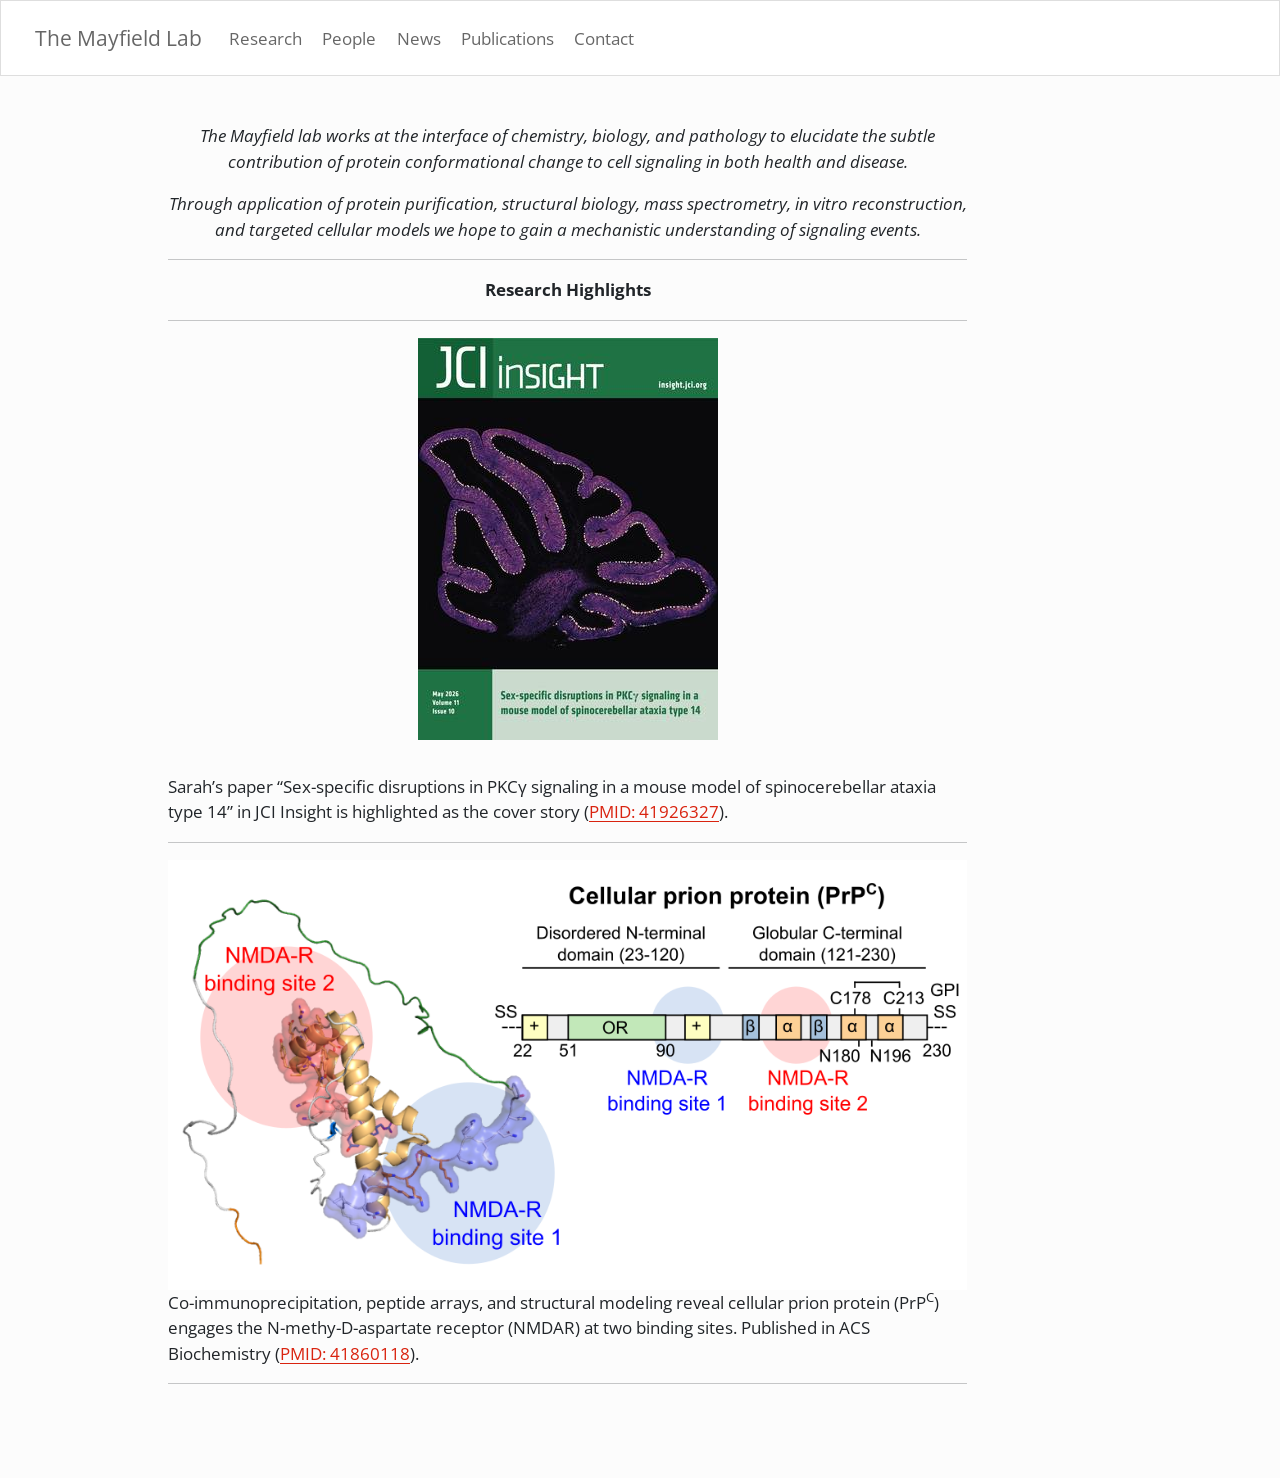
==== index.html @ 455979cc "Add files via upload" ====
<!DOCTYPE html>
<html xmlns="http://www.w3.org/1999/xhtml" lang="en" xml:lang="en"><head>

<meta charset="utf-8">
<meta name="generator" content="quarto-1.8.25">

<meta name="viewport" content="width=device-width, initial-scale=1.0, user-scalable=yes">


<title>The Mayfield Lab</title>
<style>
code{white-space: pre-wrap;}
span.smallcaps{font-variant: small-caps;}
div.columns{display: flex; gap: min(4vw, 1.5em);}
div.column{flex: auto; overflow-x: auto;}
div.hanging-indent{margin-left: 1.5em; text-indent: -1.5em;}
ul.task-list{list-style: none;}
ul.task-list li input[type="checkbox"] {
  width: 0.8em;
  margin: 0 0.8em 0.2em -1em; /* quarto-specific, see https://github.com/quarto-dev/quarto-cli/issues/4556 */ 
  vertical-align: middle;
}
</style>


<script src="site_libs/quarto-nav/quarto-nav.js"></script>
<script src="site_libs/quarto-nav/headroom.min.js"></script>
<script src="site_libs/clipboard/clipboard.min.js"></script>
<script src="site_libs/quarto-search/autocomplete.umd.js"></script>
<script src="site_libs/quarto-search/fuse.min.js"></script>
<script src="site_libs/quarto-search/quarto-search.js"></script>
<meta name="quarto:offset" content="./">
<script src="site_libs/quarto-html/quarto.js" type="module"></script>
<script src="site_libs/quarto-html/tabsets/tabsets.js" type="module"></script>
<script src="site_libs/quarto-html/axe/axe-check.js" type="module"></script>
<script src="site_libs/quarto-html/popper.min.js"></script>
<script src="site_libs/quarto-html/tippy.umd.min.js"></script>
<script src="site_libs/quarto-html/anchor.min.js"></script>
<link href="site_libs/quarto-html/tippy.css" rel="stylesheet">
<link href="site_libs/quarto-html/quarto-syntax-highlighting-7b89279ff1a6dce999919e0e67d4d9ec.css" rel="stylesheet" id="quarto-text-highlighting-styles">
<script src="site_libs/bootstrap/bootstrap.min.js"></script>
<link href="site_libs/bootstrap/bootstrap-icons.css" rel="stylesheet">
<link href="site_libs/bootstrap/bootstrap-56ce59c3fcb2b14b795df6d7beceb2f2.min.css" rel="stylesheet" append-hash="true" id="quarto-bootstrap" data-mode="light">
<script id="quarto-search-options" type="application/json">{
  "location": "navbar",
  "copy-button": false,
  "collapse-after": 3,
  "panel-placement": "end",
  "type": "overlay",
  "limit": 50,
  "keyboard-shortcut": [
    "f",
    "/",
    "s"
  ],
  "show-item-context": false,
  "language": {
    "search-no-results-text": "No results",
    "search-matching-documents-text": "matching documents",
    "search-copy-link-title": "Copy link to search",
    "search-hide-matches-text": "Hide additional matches",
    "search-more-match-text": "more match in this document",
    "search-more-matches-text": "more matches in this document",
    "search-clear-button-title": "Clear",
    "search-text-placeholder": "",
    "search-detached-cancel-button-title": "Cancel",
    "search-submit-button-title": "Submit",
    "search-label": "Search"
  }
}</script>


<link rel="stylesheet" href="styles.css">
</head>

<body class="nav-fixed quarto-light">

<div id="quarto-search-results"></div>
  <header id="quarto-header" class="headroom fixed-top">
    <nav class="navbar navbar-expand-lg " data-bs-theme="dark">
      <div class="navbar-container container-fluid">
      <div class="navbar-brand-container mx-auto">
    <a href="./index.html" class="navbar-brand navbar-brand-logo">
    </a>
    <a class="navbar-brand" href="./index.html">
    <span class="navbar-title">The Mayfield Lab</span>
    </a>
  </div>
            <div id="quarto-search" class="" title="Search"></div>
          <button class="navbar-toggler" type="button" data-bs-toggle="collapse" data-bs-target="#navbarCollapse" aria-controls="navbarCollapse" role="menu" aria-expanded="false" aria-label="Toggle navigation" onclick="if (window.quartoToggleHeadroom) { window.quartoToggleHeadroom(); }">
  <span class="navbar-toggler-icon"></span>
</button>
          <div class="collapse navbar-collapse" id="navbarCollapse">
            <ul class="navbar-nav navbar-nav-scroll me-auto">
  <li class="nav-item">
    <a class="nav-link" href="./research.html"> 
<span class="menu-text">Research</span></a>
  </li>  
  <li class="nav-item">
    <a class="nav-link" href="./people.html"> 
<span class="menu-text">People</span></a>
  </li>  
  <li class="nav-item">
    <a class="nav-link" href="./news.html"> 
<span class="menu-text">News</span></a>
  </li>  
  <li class="nav-item">
    <a class="nav-link" href="./publications.html"> 
<span class="menu-text">Publications</span></a>
  </li>  
  <li class="nav-item">
    <a class="nav-link" href="./contact.html"> 
<span class="menu-text">Contact</span></a>
  </li>  
</ul>
          </div> <!-- /navcollapse -->
            <div class="quarto-navbar-tools">
</div>
      </div> <!-- /container-fluid -->
    </nav>
</header>
<!-- content -->
<div id="quarto-content" class="quarto-container page-columns page-rows-contents page-layout-article page-navbar">
<!-- sidebar -->
<!-- margin-sidebar -->
    <div id="quarto-margin-sidebar" class="sidebar margin-sidebar zindex-bottom">
        
    </div>
<!-- main -->
<main class="content" id="quarto-document-content"><header id="title-block-header" class="quarto-title-block"></header>




<center>
<p><em>The Mayfield lab works at the interface of chemistry, biology, and pathology to elucidate the subtle contribution of protein conformational change to cell signaling in both health and disease.</em></p>
<p><em>Through application of protein purification, structural biology, mass spectrometry, in vitro reconstruction, and targeted cellular models we hope to gain a mechanistic understanding of signaling events.</em></p>
</center>
<hr>
<center>
<strong>Research Highlights</strong>
</center>
<hr>
<div class="quarto-figure quarto-figure-center">
<figure class="figure">
<p><a href="https://insight.jci.org/articles/view/192155"><img src="images/wolfe_JCI_insights_2026/JCI_insights_cover_2026.jpg" class="img-fluid quarto-figure quarto-figure-center figure-img" alt="Image of the JCI Insights cover highlighting Sarah's paper."></a></p>
</figure>
</div>
<p>Sarah’s paper “Sex-specific disruptions in PKCγ signaling in a mouse model of spinocerebellar ataxia type 14” in JCI Insight is highlighted as the cover story (<a href="https://pubmed.ncbi.nlm.nih.gov/41926327/">PMID: 41926327</a>).</p>
<hr>
<p><img src="images/mayfield_acs_biochemistry_2026/TOC_graphic.png" class="img-fluid" alt="Table of contents graphic showing the two NMDAR binding sites along PrP^C^"> Co-immunoprecipitation, peptide arrays, and structural modeling reveal cellular prion protein (PrP<sup>C</sup>) engages the N-methy-D-aspartate receptor (NMDAR) at two binding sites. Published in ACS Biochemistry (<a href="https://pubmed.ncbi.nlm.nih.gov/41860118/">PMID: 41860118</a>).</p>
<hr>



</main> <!-- /main -->
<script id="quarto-html-after-body" type="application/javascript">
  window.document.addEventListener("DOMContentLoaded", function (event) {
    const icon = "";
    const anchorJS = new window.AnchorJS();
    anchorJS.options = {
      placement: 'right',
      icon: icon
    };
    anchorJS.add('.anchored');
    const isCodeAnnotation = (el) => {
      for (const clz of el.classList) {
        if (clz.startsWith('code-annotation-')) {                     
          return true;
        }
      }
      return false;
    }
    const onCopySuccess = function(e) {
      // button target
      const button = e.trigger;
      // don't keep focus
      button.blur();
      // flash "checked"
      button.classList.add('code-copy-button-checked');
      var currentTitle = button.getAttribute("title");
      button.setAttribute("title", "Copied!");
      let tooltip;
      if (window.bootstrap) {
        button.setAttribute("data-bs-toggle", "tooltip");
        button.setAttribute("data-bs-placement", "left");
        button.setAttribute("data-bs-title", "Copied!");
        tooltip = new bootstrap.Tooltip(button, 
          { trigger: "manual", 
            customClass: "code-copy-button-tooltip",
            offset: [0, -8]});
        tooltip.show();    
      }
      setTimeout(function() {
        if (tooltip) {
          tooltip.hide();
          button.removeAttribute("data-bs-title");
          button.removeAttribute("data-bs-toggle");
          button.removeAttribute("data-bs-placement");
        }
        button.setAttribute("title", currentTitle);
        button.classList.remove('code-copy-button-checked');
      }, 1000);
      // clear code selection
      e.clearSelection();
    }
    const getTextToCopy = function(trigger) {
      const outerScaffold = trigger.parentElement.cloneNode(true);
      const codeEl = outerScaffold.querySelector('code');
      for (const childEl of codeEl.children) {
        if (isCodeAnnotation(childEl)) {
          childEl.remove();
        }
      }
      return codeEl.innerText;
    }
    const clipboard = new window.ClipboardJS('.code-copy-button:not([data-in-quarto-modal])', {
      text: getTextToCopy
    });
    clipboard.on('success', onCopySuccess);
    if (window.document.getElementById('quarto-embedded-source-code-modal')) {
      const clipboardModal = new window.ClipboardJS('.code-copy-button[data-in-quarto-modal]', {
        text: getTextToCopy,
        container: window.document.getElementById('quarto-embedded-source-code-modal')
      });
      clipboardModal.on('success', onCopySuccess);
    }
      var localhostRegex = new RegExp(/^(?:http|https):\/\/localhost\:?[0-9]*\//);
      var mailtoRegex = new RegExp(/^mailto:/);
        var filterRegex = new RegExp('/' + window.location.host + '/');
      var isInternal = (href) => {
          return filterRegex.test(href) || localhostRegex.test(href) || mailtoRegex.test(href);
      }
      // Inspect non-navigation links and adorn them if external
     var links = window.document.querySelectorAll('a[href]:not(.nav-link):not(.navbar-brand):not(.toc-action):not(.sidebar-link):not(.sidebar-item-toggle):not(.pagination-link):not(.no-external):not([aria-hidden]):not(.dropdown-item):not(.quarto-navigation-tool):not(.about-link)');
      for (var i=0; i<links.length; i++) {
        const link = links[i];
        if (!isInternal(link.href)) {
          // undo the damage that might have been done by quarto-nav.js in the case of
          // links that we want to consider external
          if (link.dataset.originalHref !== undefined) {
            link.href = link.dataset.originalHref;
          }
        }
      }
    function tippyHover(el, contentFn, onTriggerFn, onUntriggerFn) {
      const config = {
        allowHTML: true,
        maxWidth: 500,
        delay: 100,
        arrow: false,
        appendTo: function(el) {
            return el.parentElement;
        },
        interactive: true,
        interactiveBorder: 10,
        theme: 'quarto',
        placement: 'bottom-start',
      };
      if (contentFn) {
        config.content = contentFn;
      }
      if (onTriggerFn) {
        config.onTrigger = onTriggerFn;
      }
      if (onUntriggerFn) {
        config.onUntrigger = onUntriggerFn;
      }
      window.tippy(el, config); 
    }
    const noterefs = window.document.querySelectorAll('a[role="doc-noteref"]');
    for (var i=0; i<noterefs.length; i++) {
      const ref = noterefs[i];
      tippyHover(ref, function() {
        // use id or data attribute instead here
        let href = ref.getAttribute('data-footnote-href') || ref.getAttribute('href');
        try { href = new URL(href).hash; } catch {}
        const id = href.replace(/^#\/?/, "");
        const note = window.document.getElementById(id);
        if (note) {
          return note.innerHTML;
        } else {
          return "";
        }
      });
    }
    const xrefs = window.document.querySelectorAll('a.quarto-xref');
    const processXRef = (id, note) => {
      // Strip column container classes
      const stripColumnClz = (el) => {
        el.classList.remove("page-full", "page-columns");
        if (el.children) {
          for (const child of el.children) {
            stripColumnClz(child);
          }
        }
      }
      stripColumnClz(note)
      if (id === null || id.startsWith('sec-')) {
        // Special case sections, only their first couple elements
        const container = document.createElement("div");
        if (note.children && note.children.length > 2) {
          container.appendChild(note.children[0].cloneNode(true));
          for (let i = 1; i < note.children.length; i++) {
            const child = note.children[i];
            if (child.tagName === "P" && child.innerText === "") {
              continue;
            } else {
              container.appendChild(child.cloneNode(true));
              break;
            }
          }
          if (window.Quarto?.typesetMath) {
            window.Quarto.typesetMath(container);
          }
          return container.innerHTML
        } else {
          if (window.Quarto?.typesetMath) {
            window.Quarto.typesetMath(note);
          }
          return note.innerHTML;
        }
      } else {
        // Remove any anchor links if they are present
        const anchorLink = note.querySelector('a.anchorjs-link');
        if (anchorLink) {
          anchorLink.remove();
        }
        if (window.Quarto?.typesetMath) {
          window.Quarto.typesetMath(note);
        }
        if (note.classList.contains("callout")) {
          return note.outerHTML;
        } else {
          return note.innerHTML;
        }
      }
    }
    for (var i=0; i<xrefs.length; i++) {
      const xref = xrefs[i];
      tippyHover(xref, undefined, function(instance) {
        instance.disable();
        let url = xref.getAttribute('href');
        let hash = undefined; 
        if (url.startsWith('#')) {
          hash = url;
        } else {
          try { hash = new URL(url).hash; } catch {}
        }
        if (hash) {
          const id = hash.replace(/^#\/?/, "");
          const note = window.document.getElementById(id);
          if (note !== null) {
            try {
              const html = processXRef(id, note.cloneNode(true));
              instance.setContent(html);
            } finally {
              instance.enable();
              instance.show();
            }
          } else {
            // See if we can fetch this
            fetch(url.split('#')[0])
            .then(res => res.text())
            .then(html => {
              const parser = new DOMParser();
              const htmlDoc = parser.parseFromString(html, "text/html");
              const note = htmlDoc.getElementById(id);
              if (note !== null) {
                const html = processXRef(id, note);
                instance.setContent(html);
              } 
            }).finally(() => {
              instance.enable();
              instance.show();
            });
          }
        } else {
          // See if we can fetch a full url (with no hash to target)
          // This is a special case and we should probably do some content thinning / targeting
          fetch(url)
          .then(res => res.text())
          .then(html => {
            const parser = new DOMParser();
            const htmlDoc = parser.parseFromString(html, "text/html");
            const note = htmlDoc.querySelector('main.content');
            if (note !== null) {
              // This should only happen for chapter cross references
              // (since there is no id in the URL)
              // remove the first header
              if (note.children.length > 0 && note.children[0].tagName === "HEADER") {
                note.children[0].remove();
              }
              const html = processXRef(null, note);
              instance.setContent(html);
            } 
          }).finally(() => {
            instance.enable();
            instance.show();
          });
        }
      }, function(instance) {
      });
    }
        let selectedAnnoteEl;
        const selectorForAnnotation = ( cell, annotation) => {
          let cellAttr = 'data-code-cell="' + cell + '"';
          let lineAttr = 'data-code-annotation="' +  annotation + '"';
          const selector = 'span[' + cellAttr + '][' + lineAttr + ']';
          return selector;
        }
        const selectCodeLines = (annoteEl) => {
          const doc = window.document;
          const targetCell = annoteEl.getAttribute("data-target-cell");
          const targetAnnotation = annoteEl.getAttribute("data-target-annotation");
          const annoteSpan = window.document.querySelector(selectorForAnnotation(targetCell, targetAnnotation));
          const lines = annoteSpan.getAttribute("data-code-lines").split(",");
          const lineIds = lines.map((line) => {
            return targetCell + "-" + line;
          })
          let top = null;
          let height = null;
          let parent = null;
          if (lineIds.length > 0) {
              //compute the position of the single el (top and bottom and make a div)
              const el = window.document.getElementById(lineIds[0]);
              top = el.offsetTop;
              height = el.offsetHeight;
              parent = el.parentElement.parentElement;
            if (lineIds.length > 1) {
              const lastEl = window.document.getElementById(lineIds[lineIds.length - 1]);
              const bottom = lastEl.offsetTop + lastEl.offsetHeight;
              height = bottom - top;
            }
            if (top !== null && height !== null && parent !== null) {
              // cook up a div (if necessary) and position it 
              let div = window.document.getElementById("code-annotation-line-highlight");
              if (div === null) {
                div = window.document.createElement("div");
                div.setAttribute("id", "code-annotation-line-highlight");
                div.style.position = 'absolute';
                parent.appendChild(div);
              }
              div.style.top = top - 2 + "px";
              div.style.height = height + 4 + "px";
              div.style.left = 0;
              let gutterDiv = window.document.getElementById("code-annotation-line-highlight-gutter");
              if (gutterDiv === null) {
                gutterDiv = window.document.createElement("div");
                gutterDiv.setAttribute("id", "code-annotation-line-highlight-gutter");
                gutterDiv.style.position = 'absolute';
                const codeCell = window.document.getElementById(targetCell);
                const gutter = codeCell.querySelector('.code-annotation-gutter');
                gutter.appendChild(gutterDiv);
              }
              gutterDiv.style.top = top - 2 + "px";
              gutterDiv.style.height = height + 4 + "px";
            }
            selectedAnnoteEl = annoteEl;
          }
        };
        const unselectCodeLines = () => {
          const elementsIds = ["code-annotation-line-highlight", "code-annotation-line-highlight-gutter"];
          elementsIds.forEach((elId) => {
            const div = window.document.getElementById(elId);
            if (div) {
              div.remove();
            }
          });
          selectedAnnoteEl = undefined;
        };
          // Handle positioning of the toggle
      window.addEventListener(
        "resize",
        throttle(() => {
          elRect = undefined;
          if (selectedAnnoteEl) {
            selectCodeLines(selectedAnnoteEl);
          }
        }, 10)
      );
      function throttle(fn, ms) {
      let throttle = false;
      let timer;
        return (...args) => {
          if(!throttle) { // first call gets through
              fn.apply(this, args);
              throttle = true;
          } else { // all the others get throttled
              if(timer) clearTimeout(timer); // cancel #2
              timer = setTimeout(() => {
                fn.apply(this, args);
                timer = throttle = false;
              }, ms);
          }
        };
      }
        // Attach click handler to the DT
        const annoteDls = window.document.querySelectorAll('dt[data-target-cell]');
        for (const annoteDlNode of annoteDls) {
          annoteDlNode.addEventListener('click', (event) => {
            const clickedEl = event.target;
            if (clickedEl !== selectedAnnoteEl) {
              unselectCodeLines();
              const activeEl = window.document.querySelector('dt[data-target-cell].code-annotation-active');
              if (activeEl) {
                activeEl.classList.remove('code-annotation-active');
              }
              selectCodeLines(clickedEl);
              clickedEl.classList.add('code-annotation-active');
            } else {
              // Unselect the line
              unselectCodeLines();
              clickedEl.classList.remove('code-annotation-active');
            }
          });
        }
    const findCites = (el) => {
      const parentEl = el.parentElement;
      if (parentEl) {
        const cites = parentEl.dataset.cites;
        if (cites) {
          return {
            el,
            cites: cites.split(' ')
          };
        } else {
          return findCites(el.parentElement)
        }
      } else {
        return undefined;
      }
    };
    var bibliorefs = window.document.querySelectorAll('a[role="doc-biblioref"]');
    for (var i=0; i<bibliorefs.length; i++) {
      const ref = bibliorefs[i];
      const citeInfo = findCites(ref);
      if (citeInfo) {
        tippyHover(citeInfo.el, function() {
          var popup = window.document.createElement('div');
          citeInfo.cites.forEach(function(cite) {
            var citeDiv = window.document.createElement('div');
            citeDiv.classList.add('hanging-indent');
            citeDiv.classList.add('csl-entry');
            var biblioDiv = window.document.getElementById('ref-' + cite);
            if (biblioDiv) {
              citeDiv.innerHTML = biblioDiv.innerHTML;
            }
            popup.appendChild(citeDiv);
          });
          return popup.innerHTML;
        });
      }
    }
  });
  </script>
</div> <!-- /content -->




</body></html>
---- site_libs/quarto-html/tippy.css ----
.tippy-box[data-animation=fade][data-state=hidden]{opacity:0}[data-tippy-root]{max-width:calc(100vw - 10px)}.tippy-box{position:relative;background-color:#333;color:#fff;border-radius:4px;font-size:14px;line-height:1.4;white-space:normal;outline:0;transition-property:transform,visibility,opacity}.tippy-box[data-placement^=top]>.tippy-arrow{bottom:0}.tippy-box[data-placement^=top]>.tippy-arrow:before{bottom:-7px;left:0;border-width:8px 8px 0;border-top-color:initial;transform-origin:center top}.tippy-box[data-placement^=bottom]>.tippy-arrow{top:0}.tippy-box[data-placement^=bottom]>.tippy-arrow:before{top:-7px;left:0;border-width:0 8px 8px;border-bottom-color:initial;transform-origin:center bottom}.tippy-box[data-placement^=left]>.tippy-arrow{right:0}.tippy-box[data-placement^=left]>.tippy-arrow:before{border-width:8px 0 8px 8px;border-left-color:initial;right:-7px;transform-origin:center left}.tippy-box[data-placement^=right]>.tippy-arrow{left:0}.tippy-box[data-placement^=right]>.tippy-arrow:before{left:-7px;border-width:8px 8px 8px 0;border-right-color:initial;transform-origin:center right}.tippy-box[data-inertia][data-state=visible]{transition-timing-function:cubic-bezier(.54,1.5,.38,1.11)}.tippy-arrow{width:16px;height:16px;color:#333}.tippy-arrow:before{content:"";position:absolute;border-color:transparent;border-style:solid}.tippy-content{position:relative;padding:5px 9px;z-index:1}
---- styles.css ----
/* css styles */
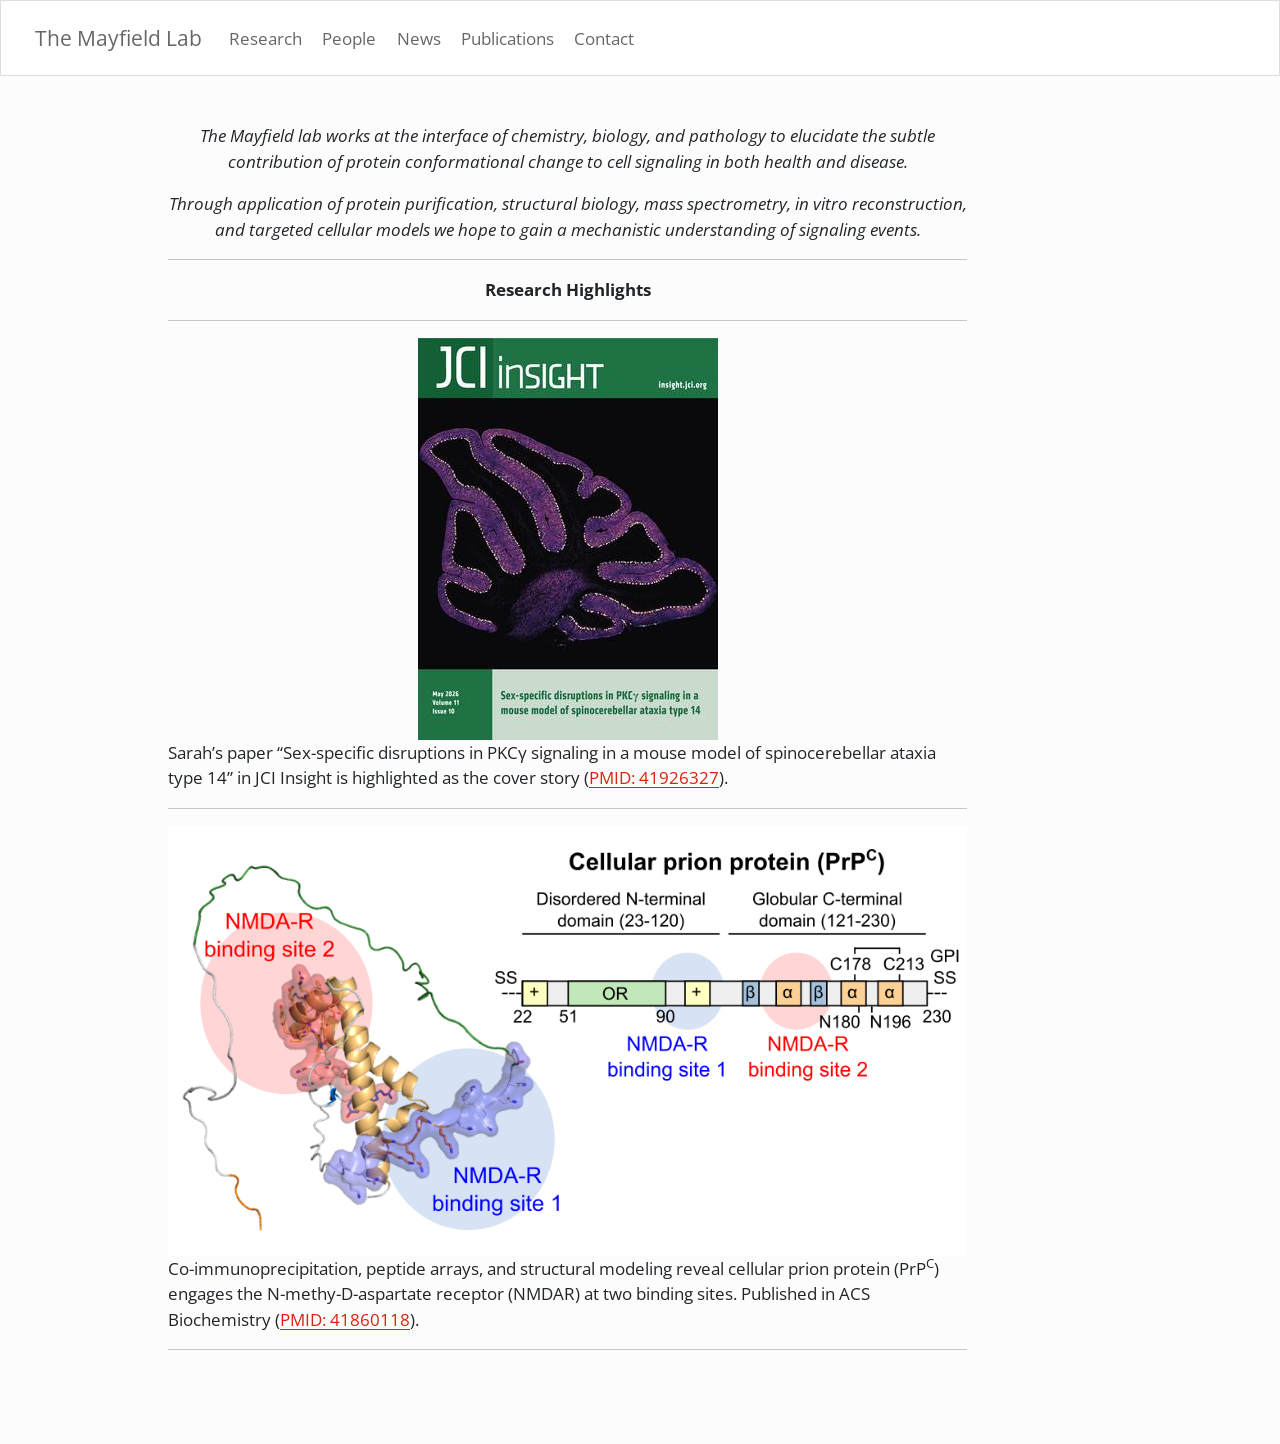
==== commit 46070803: "Add files via upload" ====
--- a/index.html
+++ b/index.html
@@ -141,14 +141,15 @@
 <strong>Research Highlights</strong>
 </center>
 <hr>
-<div class="quarto-figure quarto-figure-center">
-<figure class="figure">
-<p><a href="https://insight.jci.org/articles/view/192155"><img src="images/wolfe_JCI_insights_2026/JCI_insights_cover_2026.jpg" class="img-fluid quarto-figure quarto-figure-center figure-img" alt="Image of the JCI Insights cover highlighting Sarah's paper."></a></p>
-</figure>
-</div>
+<center>
+<a href="https://insight.jci.org/articles/view/192155"><img src="images/wolfe_JCI_insights_2026/JCI_insights_cover_2026.jpg" class="img-fluid" alt="Image of JCI Insight cover."></a>
+</center>
 <p>Sarah’s paper “Sex-specific disruptions in PKCγ signaling in a mouse model of spinocerebellar ataxia type 14” in JCI Insight is highlighted as the cover story (<a href="https://pubmed.ncbi.nlm.nih.gov/41926327/">PMID: 41926327</a>).</p>
 <hr>
-<p><img src="images/mayfield_acs_biochemistry_2026/TOC_graphic.png" class="img-fluid" alt="Table of contents graphic showing the two NMDAR binding sites along PrP^C^"> Co-immunoprecipitation, peptide arrays, and structural modeling reveal cellular prion protein (PrP<sup>C</sup>) engages the N-methy-D-aspartate receptor (NMDAR) at two binding sites. Published in ACS Biochemistry (<a href="https://pubmed.ncbi.nlm.nih.gov/41860118/">PMID: 41860118</a>).</p>
+<center>
+<a href="https://pubs.acs.org/doi/10.1021/acs.biochem.6c00011"><img src="images/mayfield_acs_biochemistry_2026/TOC_graphic.png" class="img-fluid" alt="Table of contents graphic showing the two NMDAR binding sites along PrP^C^"></a>
+</center>
+<p>Co-immunoprecipitation, peptide arrays, and structural modeling reveal cellular prion protein (PrP<sup>C</sup>) engages the N-methy-D-aspartate receptor (NMDAR) at two binding sites. Published in ACS Biochemistry (<a href="https://pubmed.ncbi.nlm.nih.gov/41860118/">PMID: 41860118</a>).</p>
 <hr>
 
 
